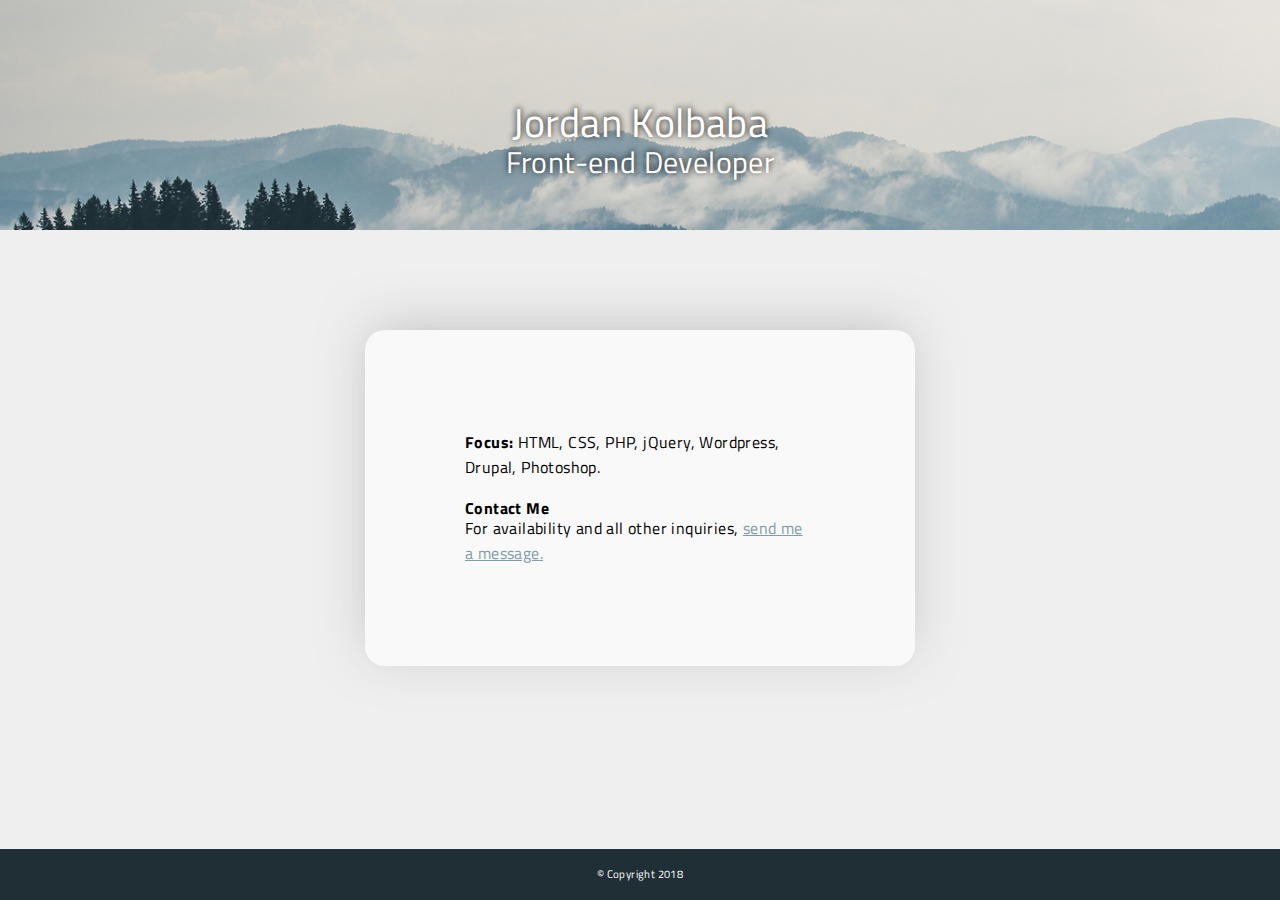
==== index.html @ 09dd7d64 "first commit" ====
<!DOCTYPE html>
<html>
  <head>
    <meta charset="UTF-8">
    <meta name="viewport" content="width=device-width,initial-scale=1">
    <title>Jordan Kolbaba - Front-end Developer</title>
    <link rel="shortcut icon" href="favicon.ico" type="image/vnd.microsoft.icon">
    <link rel="stylesheet" href="style.css" type="text/css">
    <script type='text/javascript' src='js/jquery-3.3.1.min.js'></script>
    <script type='text/javascript' src='js/js.js'></script>
    <link rel="stylesheet" href="https://use.fontawesome.com/releases/v5.2.0/css/all.css" integrity="sha384-hWVjflwFxL6sNzntih27bfxkr27PmbbK/iSvJ+a4+0owXq79v+lsFkW54bOGbiDQ" crossorigin="anonymous">
    <link href="https://fonts.googleapis.com/css?family=Titillium+Web" rel="stylesheet">
    <script type="text/javascript">
     var _gaq = _gaq || [];
     _gaq.push(['_setAccount', 'UA-54267564-2']);
     _gaq.push(['_trackPageview']);
     (function()
     {
      var ga = document.createElement('script'); ga.type = 'text/javascript'; ga.async = true;
      ga.src = ('https:' == document.location.protocol ? 'https://ssl' : 'http://www') + '.google-analytics.com/ga.js';
      var s = document.getElementsByTagName('script')[0]; s.parentNode.insertBefore(ga, s);
     })();
    </script>
</head>
<body>
  <header>
    <div class="inner">
      <h1>Jordan Kolbaba</h1>
      <h3>Front-end Developer</h3>
      <section class="social">
        <ul>
          <li><a href="https://github.com/kolbaba"><i class="fab fa-github-square"></i></a></li>
          <li><a href="https://www.linkedin.com/in/jordankolbaba"><i class="fab fa-linkedin"></i></a></li>          
        </ul>
      </section>
    </div>
  </header>
  <section class="content">
    <div class="inner">
      <p><strong>Focus:</strong> HTML, CSS, PHP, jQuery, Wordpress, Drupal, Photoshop.</p>
      <h3>Contact Me</h3>
      <p>For availability and all other inquiries, <a href="https://goo.gl/forms/98Lil4x9NqguBj0F3" target="_blank">send me a message.</a> </p>
    </div>
  </section>
  <footer>
    &copy; Copyright 2018
  </footer>
</body>
</html>
---- style.css ----
html, body, div, span, applet, object, iframe,
h1, h2, h3, h4, h5, h6, p, blockquote, pre,
a, abbr, acronym, address, big, cite, code,
del, dfn, em, img, ins, kbd, q, s, samp,
small, strike, strong, sub, sup, tt, var,
b, u, i, center,
dl, dt, dd, ol, ul, li,
fieldset, form, label, legend,
table, caption, tbody, tfoot, thead, tr, th, td,
article, aside, canvas, details, embed, 
figure, figcaption, footer, header, hgroup, 
menu, nav, output, ruby, section, summary,
time, mark, audio, video {
	margin: 0;
	padding: 0;
	border: 0;
	font-size: 100%;
	font: inherit;
	vertical-align: baseline;
}
/* HTML5 display-role reset for older browsers */
article, aside, details, figcaption, figure, 
footer, header, hgroup, menu, nav, section {
	display: block;
}
body {
	line-height: 1;
	background:#efefef;
}
ol, ul {
	list-style: none;
}
blockquote, q {
	quotes: none;
}
blockquote:before, blockquote:after,
q:before, q:after {
	content: '';
	content: none;
}
table {
	border-collapse: collapse;
	border-spacing: 0;
}
/* Start Styles */
body {
	font-family: 'Titillium Web', sans-serif;
	letter-spacing:.4px;
}
a {
	color:#7f9ca7;
	text-decoration:underline;
}
a:hover {
	color:#202f36;
}
header,
footer {
	color:#fff;
	text-align: center;
}
img {max-width:100%;}
strong {font-weight:bold;}
header {
	background: url('img/bg.png');
	background-size:cover;
	padding: 100px 0 10px;
	text-shadow: 0px -1px 6px #000;
}
header h1 {
	font-size:40px;
	line-height:45px;
}
header h3 {
	font-size:30px;
	line-height:35px;
}
.inner {
	max-width:350px;
	margin:0 auto;
}
section.content {
	padding:100px 30px; 200px;
}
section.content h3 {
	margin-top:20px;
	font-weight:bold;
}
section.content p {
	line-height:25px;
}
section.content .inner {
	background: #f9f9f9;
	border-radius: 20px;
	padding: 100px;
	-webkit-box-shadow: -1px -8px 52px -9px  rgba(169, 169, 169, 0.75);
	-moz-box-shadow: -1px -8px 52px -9px  rgba(169, 169, 169, 0.75);
	box-shadow: -1px -8px 52px -9px  rgba(169, 169, 169, 0.75);
}
section.social {
	margin-top:20px;
}
section.social ul li {
	display:inline-block;
	vertical-align: middle;
}
section.social ul li a {
	color:#fff;
	display:block;
	padding:10px 4px;
	font-size:26px;
}
section.social ul li a:hover {
	color:#a1c3d0;
}
footer {
	background:#202f36;
	padding:20px 0;
	font-size:11px;
	position:fixed;
	bottom:0;
	width:100%;
	
}
@media (max-width:775px) {
	section.content .inner {
		padding:50px;
	}
}
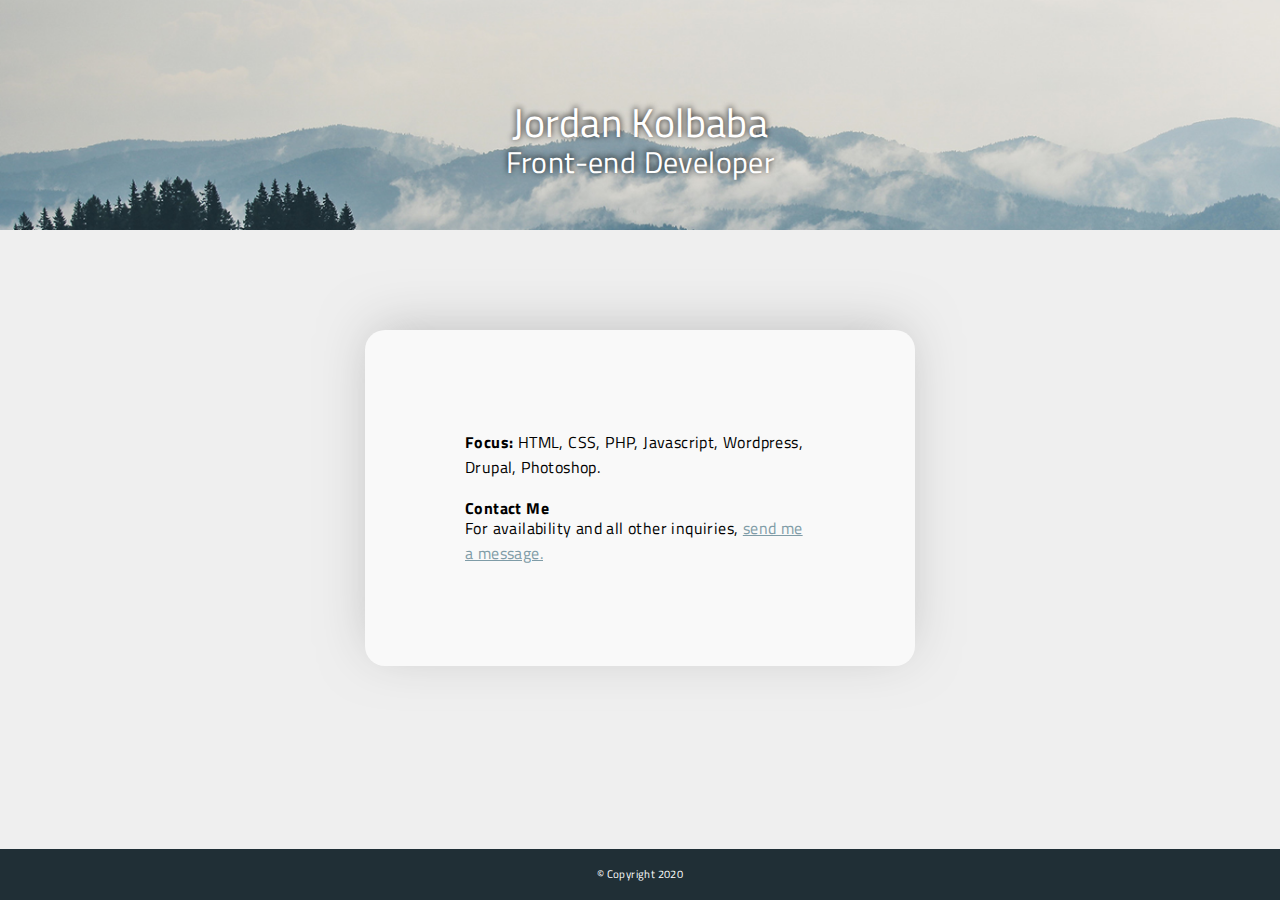
==== commit cdf1d8cf: "updated content" ====
--- a/index.html
+++ b/index.html
@@ -1,6 +1,19 @@
 <!DOCTYPE html>
 <html>
   <head>
+
+<!-- start global site tag -->
+<!-- Global site tag (gtag.js) - Google Analytics -->
+<script async src="https://www.googletagmanager.com/gtag/js?id=UA-54267564-2"></script>
+<script>
+  window.dataLayer = window.dataLayer || [];
+  function gtag(){dataLayer.push(arguments);}
+  gtag('js', new Date());
+
+  gtag('config', 'UA-54267564-2');
+</script>
+<!-- end global site tag -->
+
     <meta charset="UTF-8">
     <meta name="viewport" content="width=device-width,initial-scale=1">
     <title>Jordan Kolbaba - Front-end Developer</title>
@@ -10,17 +23,7 @@
     <script type='text/javascript' src='js/js.js'></script>
     <link rel="stylesheet" href="https://use.fontawesome.com/releases/v5.2.0/css/all.css" integrity="sha384-hWVjflwFxL6sNzntih27bfxkr27PmbbK/iSvJ+a4+0owXq79v+lsFkW54bOGbiDQ" crossorigin="anonymous">
     <link href="https://fonts.googleapis.com/css?family=Titillium+Web" rel="stylesheet">
-    <script type="text/javascript">
-     var _gaq = _gaq || [];
-     _gaq.push(['_setAccount', 'UA-54267564-2']);
-     _gaq.push(['_trackPageview']);
-     (function()
-     {
-      var ga = document.createElement('script'); ga.type = 'text/javascript'; ga.async = true;
-      ga.src = ('https:' == document.location.protocol ? 'https://ssl' : 'http://www') + '.google-analytics.com/ga.js';
-      var s = document.getElementsByTagName('script')[0]; s.parentNode.insertBefore(ga, s);
-     })();
-    </script>
+
 </head>
 <body>
   <header>
@@ -30,20 +33,20 @@
       <section class="social">
         <ul>
           <li><a href="https://github.com/kolbaba"><i class="fab fa-github-square"></i></a></li>
-          <li><a href="https://www.linkedin.com/in/jordankolbaba"><i class="fab fa-linkedin"></i></a></li>          
+          <li><a href="https://www.linkedin.com/in/jordankolbaba"><i class="fab fa-linkedin"></i></a></li>
         </ul>
       </section>
     </div>
   </header>
   <section class="content">
     <div class="inner">
-      <p><strong>Focus:</strong> HTML, CSS, PHP, jQuery, Wordpress, Drupal, Photoshop.</p>
+      <p><strong>Focus:</strong> HTML, CSS, PHP, Javascript, Wordpress, Drupal, Photoshop.</p>
       <h3>Contact Me</h3>
-      <p>For availability and all other inquiries, <a href="https://goo.gl/forms/98Lil4x9NqguBj0F3" target="_blank">send me a message.</a> </p>
+      <p>For availability and all other inquiries, <a href="https://forms.gle/ybLicivGwqN79rnk7" target="_blank">send me a message.</a> </p>
     </div>
   </section>
   <footer>
-    &copy; Copyright 2018
+    &copy; Copyright 2020
   </footer>
 </body>
-</html>+</html>
--- a/style.css
+++ b/style.css
@@ -80,7 +80,7 @@
 	margin:0 auto;
 }
 section.content {
-	padding:100px 30px; 200px;
+	padding:100px 30px 200px;
 }
 section.content h3 {
 	margin-top:20px;
@@ -120,7 +120,7 @@
 	position:fixed;
 	bottom:0;
 	width:100%;
-	
+
 }
 @media (max-width:775px) {
 	section.content .inner {
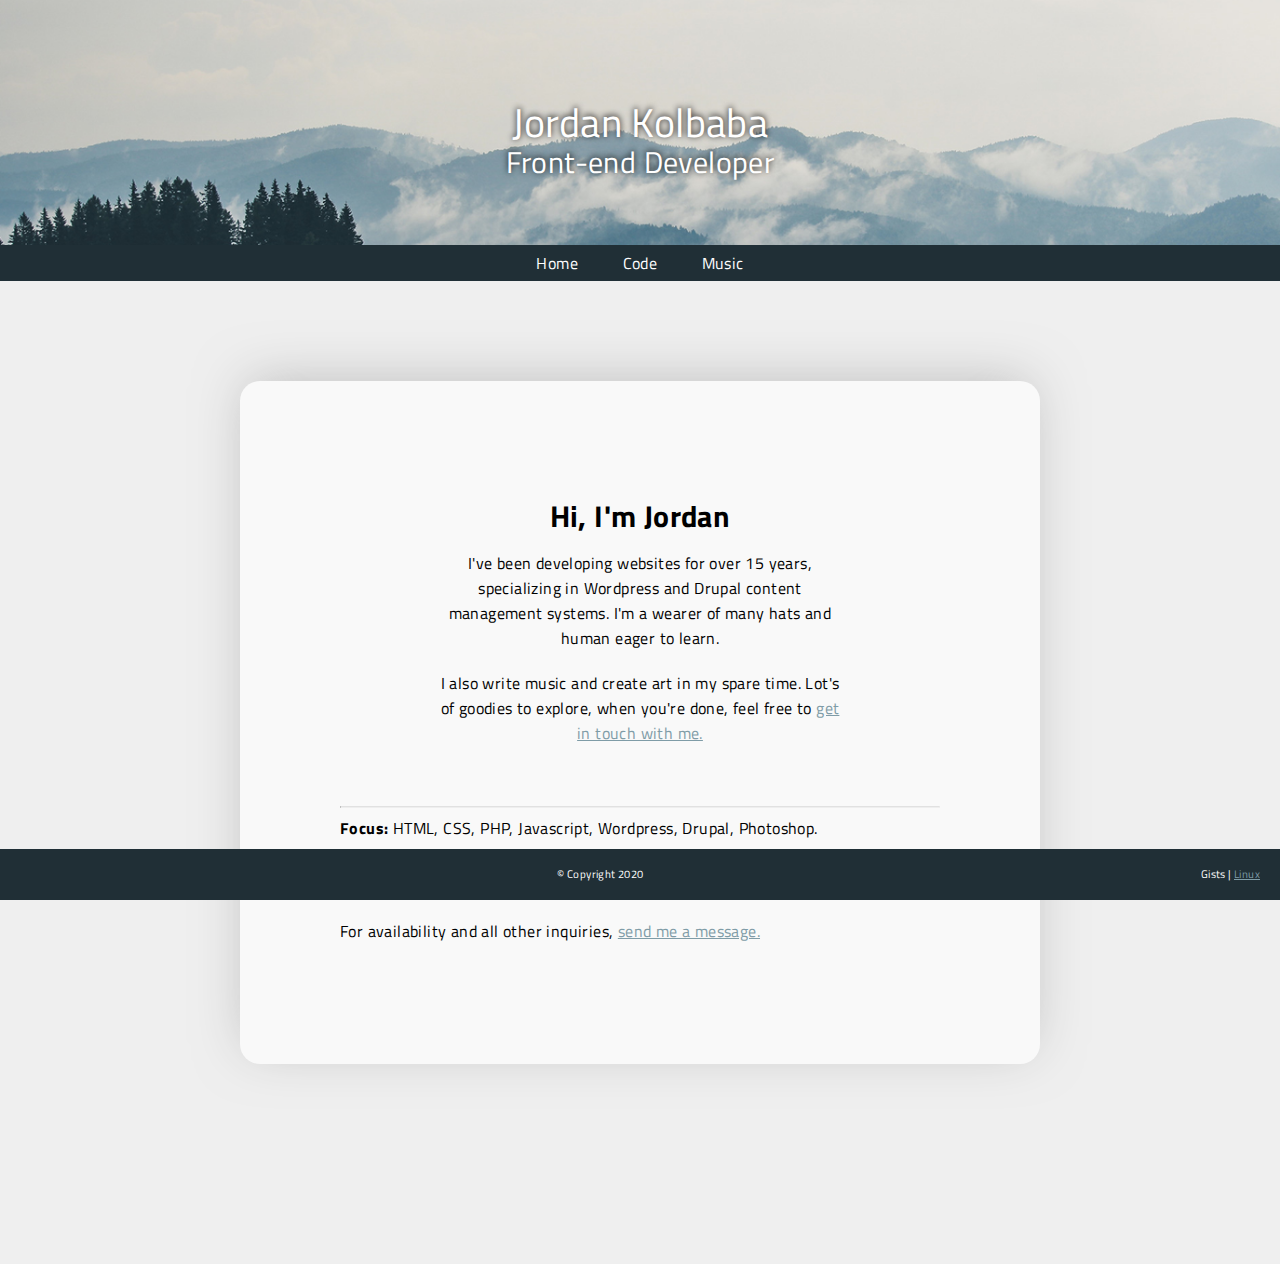
==== commit d32510f6: "added gist in footer" ====
--- a/index.html
+++ b/index.html
@@ -28,7 +28,7 @@
 <body>
   <header>
     <div class="inner">
-      <h1>Jordan Kolbaba</h1>
+      <h2>Jordan Kolbaba</h2>
       <h3>Front-end Developer</h3>
       <section class="social">
         <ul>
@@ -38,15 +38,33 @@
       </section>
     </div>
   </header>
+  <section class="nav">
+      <ul>
+          <li><a href="index.html">Home</a></li>
+          <li><a href="code.html">Code</a></li>
+          <li><a href="music.html">Music</a></li>
+          <!-- <li><a href="art.html">Art</a></li> -->
+      </ul>
+  </section>
   <section class="content">
     <div class="inner">
-      <p><strong>Focus:</strong> HTML, CSS, PHP, Javascript, Wordpress, Drupal, Photoshop.</p>
-      <h3>Contact Me</h3>
-      <p>For availability and all other inquiries, <a href="https://forms.gle/ybLicivGwqN79rnk7" target="_blank">send me a message.</a> </p>
+        <div class="teaser">
+            <h3 class="hello">Hi, I'm Jordan</h3>
+            <p>I've been developing websites for over 15 years, specializing in Wordpress and Drupal content management systems. I'm a wearer of many hats and human eager to learn.</p>
+            <p>I also write music and create art in my spare time. Lot's of goodies to explore, when you're done, feel free to <a href="https://forms.gle/ybLicivGwqN79rnk7">get in touch with me.</a></p>
+        </div>
+        <hr>
+        <p><strong>Focus:</strong> HTML, CSS, PHP, Javascript, Wordpress, Drupal, Photoshop.</p>
+        <hr>
+        <h3>Contact Me</h3>
+        <p>For availability and all other inquiries, <a href="https://forms.gle/ybLicivGwqN79rnk7" target="_blank">send me a message.</a> </p>
     </div>
   </section>
   <footer>
     &copy; Copyright 2020
+
+	<div class="gists">Gists | <a href="https://gist.github.com/kolbaba/15a9afcee6171bf06e914be630d75ab9">Linux</div>
   </footer>
+
 </body>
 </html>
--- a/style.css
+++ b/style.css
@@ -1,47 +1,4 @@
-html, body, div, span, applet, object, iframe,
-h1, h2, h3, h4, h5, h6, p, blockquote, pre,
-a, abbr, acronym, address, big, cite, code,
-del, dfn, em, img, ins, kbd, q, s, samp,
-small, strike, strong, sub, sup, tt, var,
-b, u, i, center,
-dl, dt, dd, ol, ul, li,
-fieldset, form, label, legend,
-table, caption, tbody, tfoot, thead, tr, th, td,
-article, aside, canvas, details, embed, 
-figure, figcaption, footer, header, hgroup, 
-menu, nav, output, ruby, section, summary,
-time, mark, audio, video {
-	margin: 0;
-	padding: 0;
-	border: 0;
-	font-size: 100%;
-	font: inherit;
-	vertical-align: baseline;
-}
-/* HTML5 display-role reset for older browsers */
-article, aside, details, figcaption, figure, 
-footer, header, hgroup, menu, nav, section {
-	display: block;
-}
-body {
-	line-height: 1;
-	background:#efefef;
-}
-ol, ul {
-	list-style: none;
-}
-blockquote, q {
-	quotes: none;
-}
-blockquote:before, blockquote:after,
-q:before, q:after {
-	content: '';
-	content: none;
-}
-table {
-	border-collapse: collapse;
-	border-spacing: 0;
-}
+a,abbr,acronym,address,applet,article,aside,audio,b,big,blockquote,body,canvas,caption,center,cite,code,dd,del,details,dfn,div,dl,dt,em,embed,fieldset,figcaption,figure,footer,form,h1,h2,h3,h4,h5,h6,header,hgroup,html,i,iframe,img,ins,kbd,label,legend,li,mark,menu,nav,object,ol,output,p,pre,q,ruby,s,samp,section,small,span,strike,strong,sub,summary,sup,table,tbody,td,tfoot,th,thead,time,tr,tt,u,ul,var,video{margin:0;padding:0;border:0;font-size:100%;font:inherit;vertical-align:baseline}article,aside,details,figcaption,figure,footer,header,hgroup,menu,nav,section{display:block}body{line-height:1;background:#efefef}ol,ul{list-style:none}blockquote,q{quotes:none}blockquote:after,blockquote:before,q:after,q:before{content:'';content:none}table{border-collapse:collapse;border-spacing:0}
 /* Start Styles */
 body {
 	font-family: 'Titillium Web', sans-serif;
@@ -64,10 +21,10 @@
 header {
 	background: url('img/bg.png');
 	background-size:cover;
-	padding: 100px 0 10px;
+	padding: 100px 0 25px;
 	text-shadow: 0px -1px 6px #000;
 }
-header h1 {
+header h2 {
 	font-size:40px;
 	line-height:45px;
 }
@@ -76,18 +33,35 @@
 	line-height:35px;
 }
 .inner {
-	max-width:350px;
+	max-width:600px;
 	margin:0 auto;
 }
 section.content {
 	padding:100px 30px 200px;
 }
+section.content h1 {
+	font-size:30px;
+	margin-bottom:20px;
+}
 section.content h3 {
-	margin-top:20px;
+	margin:20px 0;
 	font-weight:bold;
+}
+section.content h3.hello {
+	font-size:30px;
 }
 section.content p {
 	line-height:25px;
+	margin-bottom:20px;
+}
+section.content hr {
+	border-top: 1px solid #e1e1e1;
+	color:#fff;
+}
+section.content .teaser {
+	max-width: 400px;
+	margin: 0 auto 60px;
+	text-align: center;
 }
 section.content .inner {
 	background: #f9f9f9;
@@ -126,4 +100,36 @@
 	section.content .inner {
 		padding:50px;
 	}
-}+}
+
+/* Nav */
+section.nav {
+	background:#202f36;
+	width: 100%;
+}
+section.nav ul {
+	text-align: center;
+}
+section.nav ul li {
+	display:inline-block;
+	margin:10px 20px;
+}
+section.nav ul li a {
+	color:#fff;
+	text-decoration:none;
+}
+/* Music Page */
+.music header {
+	background: url('img/music-dark-bg.jpg');
+}
+
+/* Other */
+.gists {
+	float:right;
+	margin:0 20px 0 0;
+}
+.gists a:hover {
+	color:red;
+}
+
+
